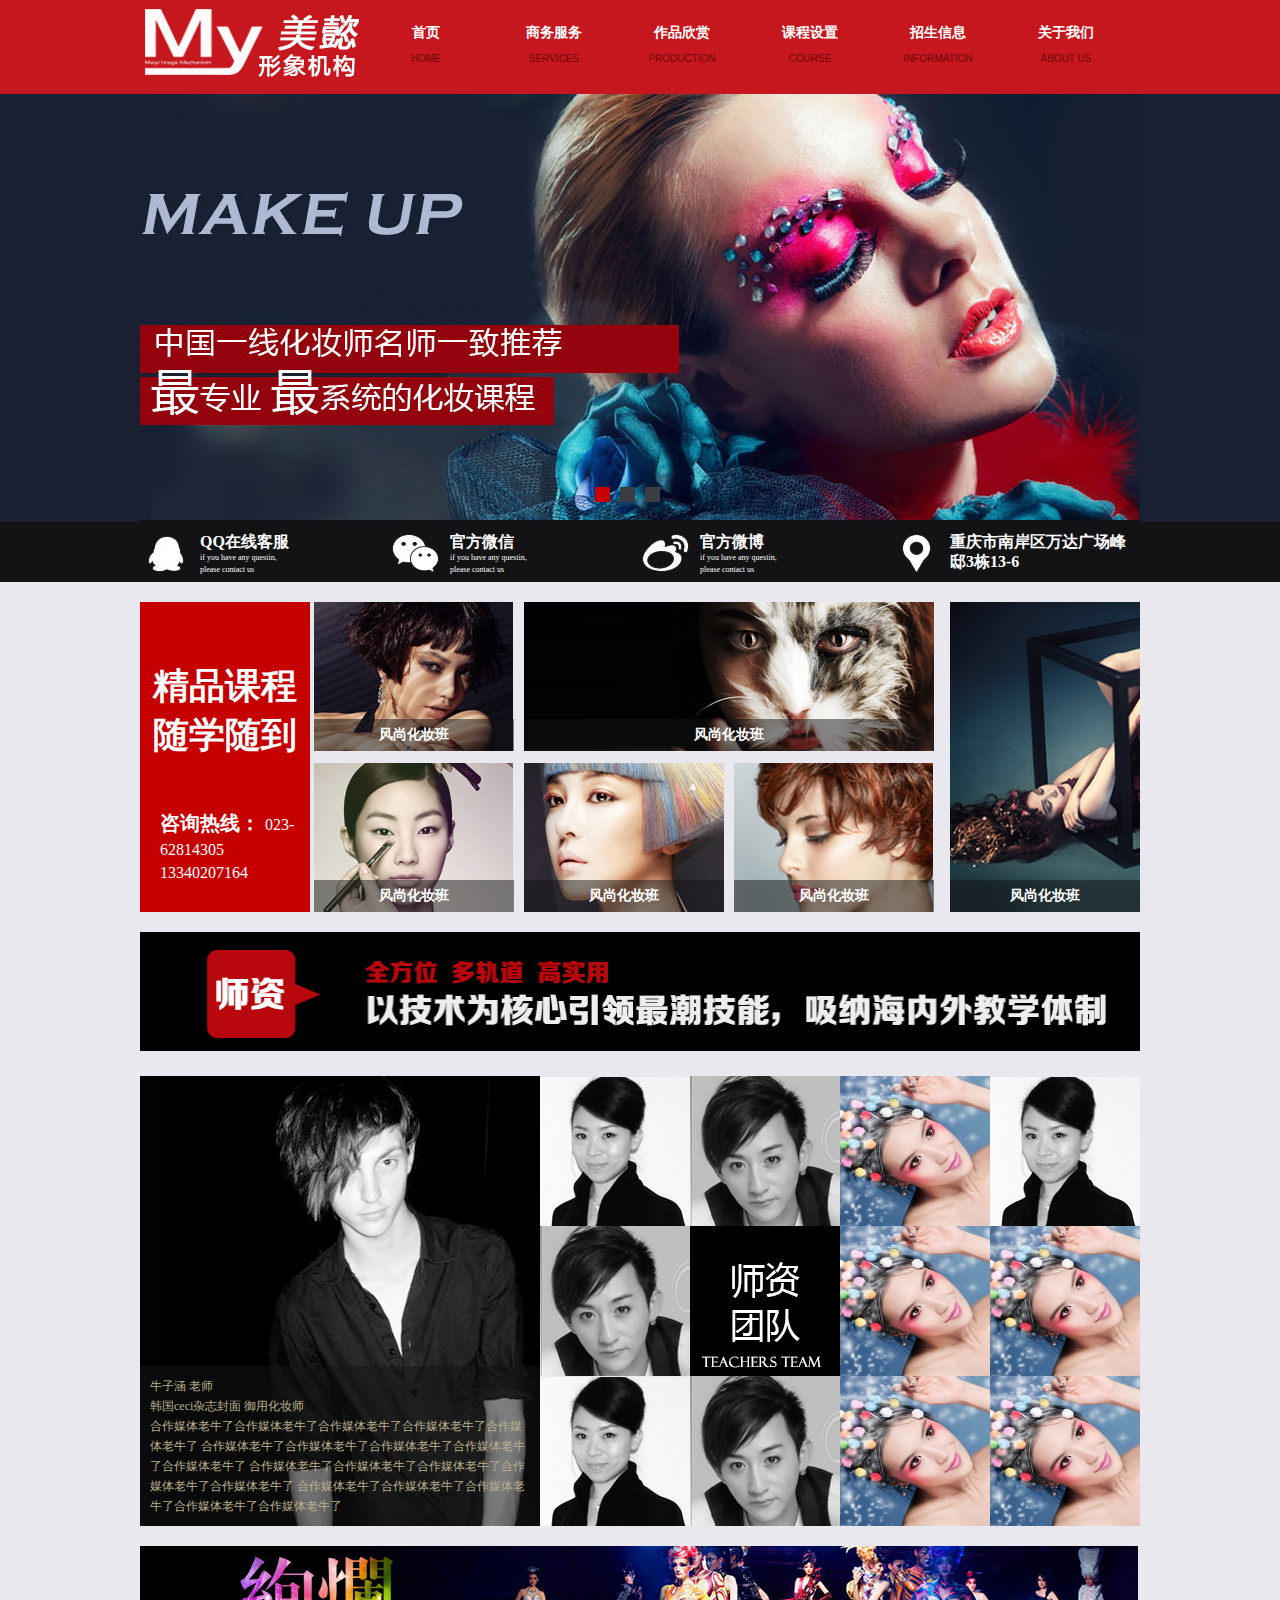
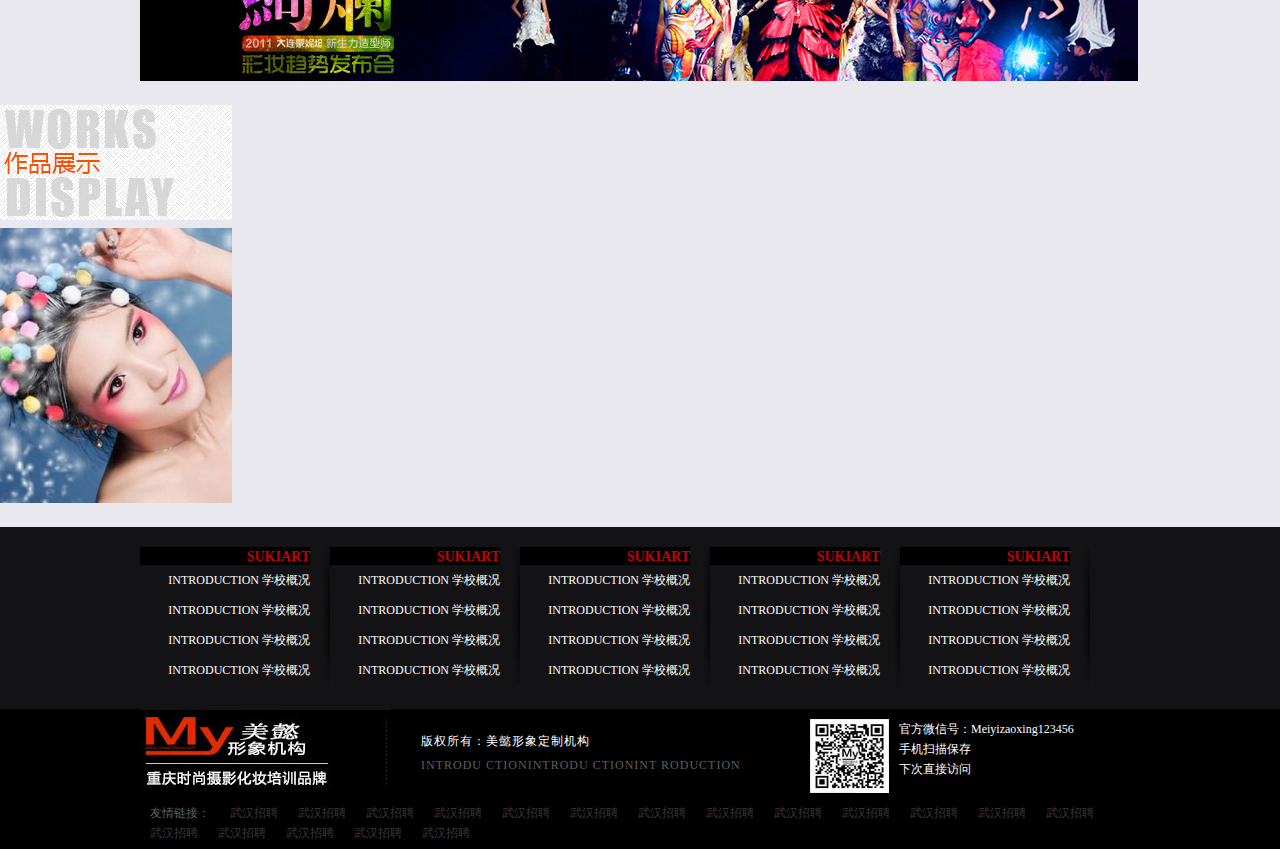
==== index.html @ 89da9402 "ssfweefwef" ====
<!DOCTYPE html>
<html>

	<head>
		<meta charset="utf-8" />
		<title>美懿</title>
		<meta name="keywords" content="" />
		<meta name="description" content="" />
		<link rel="stylesheet" href="css/public.css" />
		<link rel="stylesheet" href="css/index.css" />
		<link rel="stylesheet" href="css/action.css" />
		<script type="text/javascript" src="js/jquery-1.7.2.js"></script>
		<script type="text/javascript" src="js/scroll.js"></script>
		<!--[if lte IE 8]>
           <script src="js/html5.js"></script>
    <![endif]-->
    <![endif]-->
		<!--[if IE 6]>
	<script src="js/IE6PNG.js"></script>
    <script>
    	DD_belatedPNG.fix(".ie6png,.clss_all ul li div h2");
    </script>
<![endif]-->
	</head>

	<body>
		<header class="public_top">
			<div class="width1000">
				<div id="logo">
					<img src="images/logo.jpg" width="222" height="94" alt="美懿形象机构">
				</div>
				<nav>
					<ul>
						<li><a href="#">首页<span>HOME</span></a>
						</li>
						<li><a href="#">商务服务<span>SERVICES</span></a>
						</li>
						<li><a href="#">作品欣赏<span>PRODUCTION</span></a>
						</li>
						<li><a href="#">课程设置<span>COURSE</span></a>
						</li>
						<li><a href="#">招生信息<span>INFORMATION </span></a>
						</li>
						<li><a href="#">关于我们<span>ABOUT US</span></a>
						</li>
					</ul>

				</nav>

			</div>
		</header>

		<div class="wrap index_wrap">
			<section class="banner">
				<ul id="bannerul">
					<li>
						<img src="images/banner01.jpg" width="1000" height="428" alt="">
					</li>
					<li>
						<img src="images/banner01.jpg" width="1000" height="428" alt="">
					</li>
					<li>
						<img src="images/banner01.jpg" width="1000" height="428" alt="">
					</li>
				</ul>
				<ul id="ban_btnul">
					<li class="current"></li>
					<li></li>
					<li></li>
				</ul>
			</section>
			<section class="contact_area">
				<div class="width1000">
					<ul>
						<li>
							<i class="qq  hover1s"></i>
							<a href="#">
			 			QQ在线客服 
			 			<span>if you have any questin,<br />
			 				please contact us</span>
			 	       	</a>
						</li>
						<li id="contact_area_wx">
							<i class="wx hover1s" ></i>
							<a href="#">
			 			官方微信 
			 			<span>if you have any questin,<br />
			 				please contact us</span>
			 	       	</a>
			 	       	
			 	       	<div class="contact_wx_ma">
			 	       		
			 	       		<img src="images/weixin.jpg" width="140" height="130" alt="微信二维码">
			 	       		
			 	       	</div>
						</li>
						<li>
							<i class="wb hover1s"></i>
							<a href="#">
			 			官方微博 
			 			<span>if you have any questin,<br />
			 				please contact us</span>
			 	       	</a>
						</li>
						<li>
							<i class="area hover1s"></i>
							<a href="#">
			 			重庆市南岸区万达广场峰邸3栋13-6
			 	       	</a>
						</li>
					</ul>
				</div>
			</section>
         <div class="blank20"></div>
         <section class="class_s width1000">	
         	
         	<div class="class_tel">
         			<h1>精品课程 随学随到</h1>
         			<p>咨询热线：
         			  <span>023-62814305</span>
         			  <span>13340207164</span>
         			</p>
         			
         		</div>
         	<div class="class_all">
         		<ul>
         			<li class="class_all_01">
         				<div>
         				<a href="#"><img src="images/in_img01.jpg" width="200" height="149" alt=""></a>
         				<h2><a href="#">风尚化妆班</a></h2>
         			    </div>
         			</li>
         			
         			<li class="class_all_02">
         				<div>
         				<a href="#"><img src="images/in_img02.jpg" width="410" height="149" alt=""></a>
         				<h2><a href="#">风尚化妆班</a></h2>
         			    </div>
         			</li>
         			<li class="class_all_03">
         				<div>
         				<a href="#"><img src="images/in_img04.jpg" width="200" height="149" alt=""></a>
         				<h2><a href="#">风尚化妆班</a></h2>
         			    </div>
         			</li>
         			<li class="class_all_04">
         				<div>
         				<a href="#"><img src="images/in_img05.jpg" width="200" height="149" alt=""></a>
         				<h2><a href="#">风尚化妆班</a></h2>
         			    </div>
         			</li>
         			<li class="class_all_05">
         				<div>
         				<a href="#"><img src="images/in_img06.jpg" width="200" height="149" alt=""></a>
         				<h2><a href="#">风尚化妆班</a></h2>
         			    </div>
         			</li>
         			<li class="class_all_06">
         				<div>
         				<a href="#"><img src="images/in_img03.jpg" width="190" height="310" alt=""></a>
         				<h2><a href="#">风尚化妆班</a></h2>
         			    </div>
         			</li>
           		</ul>
         	</div>	
         </section>

  <div class="blank20"></div>
  <div class="gg width1000">
  	<img src="images/gg01.jpg" width="1000" height="120">
  	
  </div>
  <div class="blank20"></div>
   <section class="our_team width1000"> 
   	<div class="teamleader_des">
   		<img src="images/in_img13.jpg" width="400" height="450" />
   		<p>牛子涵 老师<br />
   		 韩国ceci杂志封面 御用化妆师<br />
   		 合作媒体老牛了合作媒体老牛了合作媒体老牛了合作媒体老牛了合作媒体老牛了
   		 合作媒体老牛了合作媒体老牛了合作媒体老牛了合作媒体老牛了合作媒体老牛了
   		 合作媒体老牛了合作媒体老牛了合作媒体老牛了合作媒体老牛了合作媒体老牛了
   		 合作媒体老牛了合作媒体老牛了合作媒体老牛了合作媒体老牛了合作媒体老牛了
   		</p>
   		
   	</div>
   	
   	<div class="team_list">
   		<ul>
   			<li><h1><a href="#"><img src="images/in_h101.jpg" alt="师资团队"></a></h1></li>
   			<li>
   				<a href="#" ><img src="images/in_img07.jpg" width="150" height="150" alt=""></a>
   			</li>
   			<li>
   				<a href="#" ><img src="images/in_img08.jpg" width="150" height="150" alt=""></a>
   			</li>
   			
   			<li>
   				<a href="#" ><img src="images/in_img09.jpg" width="150" height="150" alt=""></a>
   			</li>
   			<li>
   				<a href="#" ><img src="images/in_img07.jpg" width="150" height="150" alt=""></a>
   			</li>
   			<li>
   				<a href="#" ><img src="images/in_img08.jpg" width="150" height="150" alt=""></a>
   			</li>
   			<li>
   				<a href="#" ><img src="images/in_img09.jpg" width="150" height="150" alt=""></a>
   			</li>
   			<li>
   				<a href="#" ><img src="images/in_img09.jpg" width="150" height="150" alt=""></a>
   			</li>
   			<li>
   				<a href="#" ><img src="images/in_img07.jpg" width="150" height="150" alt=""></a>
   			</li>
   			<li>
   				<a href="#" ><img src="images/in_img08.jpg" width="150" height="150" alt=""></a>
   			</li>
   			<li>
   				<a href="#" ><img src="images/in_img09.jpg" width="150" height="150" alt=""></a>
   			</li>
   			<li>
   				<a href="#" ><img src="images/in_img09.jpg" width="150" height="150" alt=""></a>
   			</li>
   			
   		</ul>
   		
   	</div>
   	
   	
   	
   	
   </section>

<div class="blank20"></div>
<div class="gg width1000">
	<a href="#"><img  src="images/gg02.jpg"></a>
	
</div>

<div class="blank20"></div>

<section class="works_show">
	<header>
		<h1><a href="#"><img src="images/in_h102.jpg" width="232" height="115" alt=""></a></h1>
		<div>
			<a href="#"><img src="images/in_img09.jpg" width="232" height="275" alt=""></a>
			
		</div>
	</header>
	
	
</section>


  <div class="blank20"></div>
  </div>



		<footer class="foot">
			<div class="foot_nav">
				<div class="width1000">
					<ul>
						<li>
							<dl>
								<dt><a href="#">SUKIART</a></dt>
								<dd><a href="#"><span>INTRODUCTION</span>  学校概况</a>
								</dd>
								<dd><a href="#"><span>INTRODUCTION</span>  学校概况</a>
								</dd>
								<dd><a href="#"><span>INTRODUCTION</span>  学校概况</a>
								</dd>
								<dd><a href="#"><span>INTRODUCTION</span>  学校概况</a>
								</dd>

							</dl>

						</li>
						<li>
							<dl>
								<dt><a href="#">SUKIART</a></dt>
								<dd><a href="#"><span>INTRODUCTION</span>  学校概况</a>
								</dd>
								<dd><a href="#"><span>INTRODUCTION</span>  学校概况</a>
								</dd>
								<dd><a href="#"><span>INTRODUCTION</span>  学校概况</a>
								</dd>
								<dd><a href="#"><span>INTRODUCTION</span>  学校概况</a>
								</dd>

							</dl>

						</li>
						<li>
							<dl>
								<dt><a href="#">SUKIART</a></dt>
								<dd><a href="#"><span>INTRODUCTION</span>  学校概况</a>
								</dd>
								<dd><a href="#"><span>INTRODUCTION</span>  学校概况</a>
								</dd>
								<dd><a href="#"><span>INTRODUCTION</span>  学校概况</a>
								</dd>
								<dd><a href="#"><span>INTRODUCTION</span>  学校概况</a>
								</dd>

							</dl>

						</li>
						<li>
							<dl>
								<dt><a href="#">SUKIART</a></dt>
								<dd><a href="#"><span>INTRODUCTION</span>  学校概况</a>
								</dd>
								<dd><a href="#"><span>INTRODUCTION</span>  学校概况</a>
								</dd>
								<dd><a href="#"><span>INTRODUCTION</span>  学校概况</a>
								</dd>
								<dd><a href="#"><span>INTRODUCTION</span>  学校概况</a>
								</dd>

							</dl>

						</li>
						<li>
							<dl>
								<dt><a href="#">SUKIART</a></dt>
								<dd><a href="#"><span>INTRODUCTION</span>  学校概况</a>
								</dd>
								<dd><a href="#"><span>INTRODUCTION</span>  学校概况</a>
								</dd>
								<dd><a href="#"><span>INTRODUCTION</span>  学校概况</a>
								</dd>
								<dd><a href="#"><span>INTRODUCTION</span>  学校概况</a>
								</dd>

							</dl>

						</li>


					</ul>

				</div>
			</div>
			<div class="foot_bottom">
				<div class="width1000">
					<div class="foot_logo">
						<img src="images/foot_logo.jpg" width="251" height="80" alt="美懿形象定制机构">
					</div>
					<div class="copyright">
						<div class="blank20"></div>
						<p>版权所有：美懿形象定制机构
							<span>INTRODU CTIONINTRODU CTIONINT RODUCTION</span>
						</p>

					</div>

					<div class="foot_wx">
						<img src="images/weixin.jpg" alt="微信">
						<p>官方微信号：Meiyizaoxing123456
							<br> 手机扫描保存
							<br> 下次直接访问
						</p>
					</div>
					<div class="blank10"></div>
					<ul class="friend_link">
						<li>友情链接：</li>
						<li><a href="">武汉招聘</a>
						</li>
						<li><a href="">武汉招聘</a>
						</li>
						<li><a href="">武汉招聘</a>
						</li>
						<li><a href="">武汉招聘</a>
						</li>
						<li><a href="">武汉招聘</a>
						</li>
						<li><a href="">武汉招聘</a>
						</li>
						<li><a href="">武汉招聘</a>
						</li>
						<li><a href="">武汉招聘</a>
						</li>
						<li><a href="">武汉招聘</a>
						</li>
						<li><a href="">武汉招聘</a>
						</li>
						<li><a href="">武汉招聘</a>
						</li>
						<li><a href="">武汉招聘</a>
						</li>
						<li><a href="">武汉招聘</a>
						</li>
						<li><a href="">武汉招聘</a>
						</li>
						<li><a href="">武汉招聘</a>
						</li>
						<li><a href="">武汉招聘</a>
						</li>
						<li><a href="">武汉招聘</a>
						</li>
						<li><a href="">武汉招聘</a>
						</li>

					</ul>

				</div>



			</div>



		</footer>
		<script>
			$(document).ready(function(){
				
				//bannerli宽度控制
				var bannerWidth=$(".banner").width()
				$("#bannerul>li").css("width",bannerWidth)
				window.onresize=function(){
				var bannerWidth=$(".banner").width()
				$("#bannerul>li").css("width",bannerWidth)
				}
				//设置bannerli背景颜色
				var bannerli=$("#bannerul>li")
				var bannerlibk=["#182032","#182032","#182032"]
				for(var i=0; i <bannerli.length;i++){
				 	bannerli.eq(i).css("background",bannerlibk[i])
				}	
				
				$("#contact_area_wx").hover(function(){
					$(this).find(".contact_wx_ma").slideDown();
				},function(){
					$(this).find(".contact_wx_ma").slideUp()
				})
				
				//
				var team_h1=$(".team_list>ul>li").first()
				    team_h1.remove()
				  $(".team_list>ul>li").eq(4).after(team_h1)
				
		   //banner滚动控制
		   $.fn.scrollfn({   
                Btnul: "#ban_btnul",
                BannerBtnclass: "current",
                type: 0,
                isAutomatic: 1    
            }, "#bannerul")
			})
		</script>
	</body>

</html>
---- css/public.css ----
*{ margin: 0; padding: 0; font-family: "微软雅黑";}
a{ text-decoration: none;}
li{ list-style: none;}
img{ border: 0;}

table{ border-collapse: collapse;}

.wrap{ width: 100%; overflow: hidden;}
.blank10{ display: block; height: 10px; clear: both; overflow: hidden;}
.blank20{display: block; height: 20px; clear: both; overflow: hidden;}
.blank30{display: block; height: 30px; clear: both; overflow: hidden;}
.width1000{ width: 1000px; margin:  auto;}
.red_span { color: #C6171E;}
.green{ color: #1a5a18;}
.hover1s{ -webkit-transition: all 1s ease; -moz-transition: all 1s ease; -ms-transition: all 1s; -o-transition: all 1s ease; transition: all 1s ease ;}
/***************public_top***************************************/

.public_top{ width: 100%; height: 94px; background: #c6171e;}
.public_top #logo{ width: 222px; height: 94px; float:left;}
.public_top nav{ width: 778px; float: left;}
.public_top nav  ul li { width: 128px; float: left; text-align: center;padding-top: 20px;}
.public_top nav  ul li a{ color: #fff; font-weight: bold; font-size: 14px; line-height: 26px; }
.public_top nav  ul li a span{ display: block; font-family:"arial"; font-weight: normal; font-size: 10px; color: #6c070b;}
.public_top nav  ul li a:hover{ color: #e8e8e8;}
.public_top nav  ul li a:hover span{ color: #FFFFFF; margin-top: 2px;10px}


/******************page**********************/
.page { margin-left: 100px;}
.page ul li{ float: left; margin:0px 5px;}

.page ul li a{ display: block; font-size: 12px; background: #000; color: #FFFFFF; padding: 4px 8px;}

.page ul li.current a{ background: #C6171E;}

/*****************foot***************************/

.foot_nav{ background: #131315; height: 142px; padding: 20px;}
.foot_nav ul li{ width: 170px; float: left; background:url(../images/bk04.jpg) no-repeat center right; padding-right:20px;}
.foot_nav ul li dd{ font-size: 12px; text-align: right; display: block; height:30px; line-height:30px;}
.foot_nav ul li dd a{ color: #FFFFFF; }
.foot_nav ul li dt a{ font-weight:bold; color:#c60001; font-size:14px;}
.foot_nav ul li dt{ background:#000; text-align:right}

.foot_bottom{ height:140px; width:100%; background:#000}
.foot_logo{ float: left; width:251px;}
.copyright{ float:left; width:419px;}
.copyright p{ color:#FFF; padding-left:30px; font-size:12px;letter-spacing: 1px; line-height:24px;}
.copyright p span{ display:block; color:#5f5f5f}

.foot_wx{ float:left; width:330px; padding-top:10px;}
.foot_wx img{ display:block; float:left}
.foot_wx  p{ float:left; color:#fff; font-size:12px; line-height:20px; padding-left:10px;}

.friend_link li{ float: left; margin: 0px 10px; display:inline; color: #606060; font-size: 12px; line-height: 20px;}
.friend_link li a{ white-space:nowrap; color: #393939;}

/****************************************/
---- css/index.css ----
.index_wrap{ background: #e9e8ee;}

.banner{ width: 100%; height: 428px; overflow: hidden; position: relative;}
#bannerul{ width: 10000px; height: 428px; position: absolute; }
#bannerul li{  height: 428px; float: left;}
#bannerul li img{ display: block; margin: 0 auto;}

#ban_btnul { width: 100px; position: absolute;  bottom: 20px ; left: 50%; margin-left: -50px;}
#ban_btnul li{ width: 15px; height: 15px; background:#3a3e41; float: left ; margin: 0px 5px; display:inline;}
#ban_btnul li.current{ background: #C60001;}
/*****************************/
.contact_area{ width: 100%; height: 60px; background: #131315;}
.contact_area ul li{ width: 25%; height: 60px; float:left; position: relative;}
.contact_area ul li i{ display: block; width: 50px; height: 60px; float: left;}
.contact_area ul li a{ display: block; width: 180px; padding-top: 10px; padding-left: 10px;  float: left; font-size: 16px; line-height: 20px; color: #FFFFFF; font-weight: bold;
-webkit-transition: all 1s ease; -moz-transition: all 1s ease; -ms-transition: all 1s; -o-transition: all 1s ease; transition: all 1s ease ;
}
.contact_area ul li a span{ display: block; font-size: 8px; font-weight: normal; line-height: 12px;}
.qq{ background: url(../images/icon08.png);}
.wx{ background: url(../images/icon09.png);}
.wb{ background: url(../images/icon10.png);}
.area{ background: url(../images/icon11.png);}

.contact_area ul li:hover i,.contact_area ul li:hover a{ filter:alpha(opacity=70);-moz-opacity:0.7;-khtml-opacity: 0.7;opacity: 0.7;}

.contact_wx_ma{ position: absolute; top: 59px; left: 5px; display: none; z-index: 100000;}

/****************************/
.class_tel { width: 170px; height: 310px; background: #C60001; overflow: hidden; float: left;}
.class_tel h1 { font-size: 36px; font-family: "黑体"; color: #FFFFFF; text-align:center; margin: 60px  auto 50px; }

.class_tel  p{ color: #FFFFFF; font-size: 20px ; font-weight: bold; padding-left: 20px;}
.class_tel  p span{ font-size: 16px; font-weight: normal;}

.class_all{ width:826px; height: 310px; position:relative; float: left; margin-left:4px ; display:inline;}
.class_all ul li{ overflow: hidden; position:absolute;}
.class_all ul li div{ width: 100%; height: 100%; position: relative;}
.class_all ul li div h2{ font-size: 14px; height: 32px; line-height: 32px;text-align: center; background:url(../images/bk50.png); position: absolute; bottom: 0px; left: 0px; width: 100%;}
.class_all ul li div h2 a{ color: #FFFFFF;}
.class_all_01{ width: 200px;  height: 149px;}
.class_all_02{ width:410px; height: 149px; top: 0px; left: 210px;}
.class_all_03{width: 200px;  height: 149px; left: 0px; top:161px}
.class_all_04{width: 200px;  height: 149px; left: 210px; top:161px}
.class_all_05{ width: 200px;  height: 149px; left: 420px; top:161px}
.class_all_06{ width: 190px; height: 310px; right: 0px; top: 0px;}

.clss_all ul li div:hover img,.team_list ul li:hover img{
	    animation:enlarge_images 1.5s ease;
	   -webkit-animation:enlarge_images 1.5s ease;
	   -moz-animation:enlarge_images 1.5s ease;
	    -ms-animation:enlarge_images 1.5s ease;
	     animation-direction: reverse;
	     -moz-animation-direction: reverse;
	      -webkit-animation-direction: reverse;
	       -ms-animation-direction: reverse;
	 
	
}
/*************************************/


.teamleader_des{ width: 400px; height: 450px; overflow: hidden; position:relative; float: left;}
.teamleader_des p{ width: 380px; padding: 10px; position:absolute; bottom: 0px; left: 0px; background: url(../images/bk50.png); color: #bab08e; font-size: 12px; line-height: 20px;}
.team_list{ width: 600px; height: 450px; float: left;}
.team_list ul li{ width:150px; height: 150px ; overflow: hidden; float: left;}
---- css/action.css ----
@keyframes enlarge_images{
	from{
		transform: scale(1);
	}
	to{
		transform: scale(1.2);
	}
}
@-moz-keyframes enlarge_images{
	from{
		-moz-transform: scale(1);
	}
	to{
		-moz-transform: scale(1.2);
	}
}
@-webkit-keyframes enlarge_images{
	from{
		-webkit-transform: scale(1);
	}
	to{
		-webkit-transform: scale(1.2);
	}
}
@-ms-keyframes enlarge_images{
	from{
		-ms-transform: scale(1);
	}
	to{
		-ms-transform: scale(1.2);
	}
}
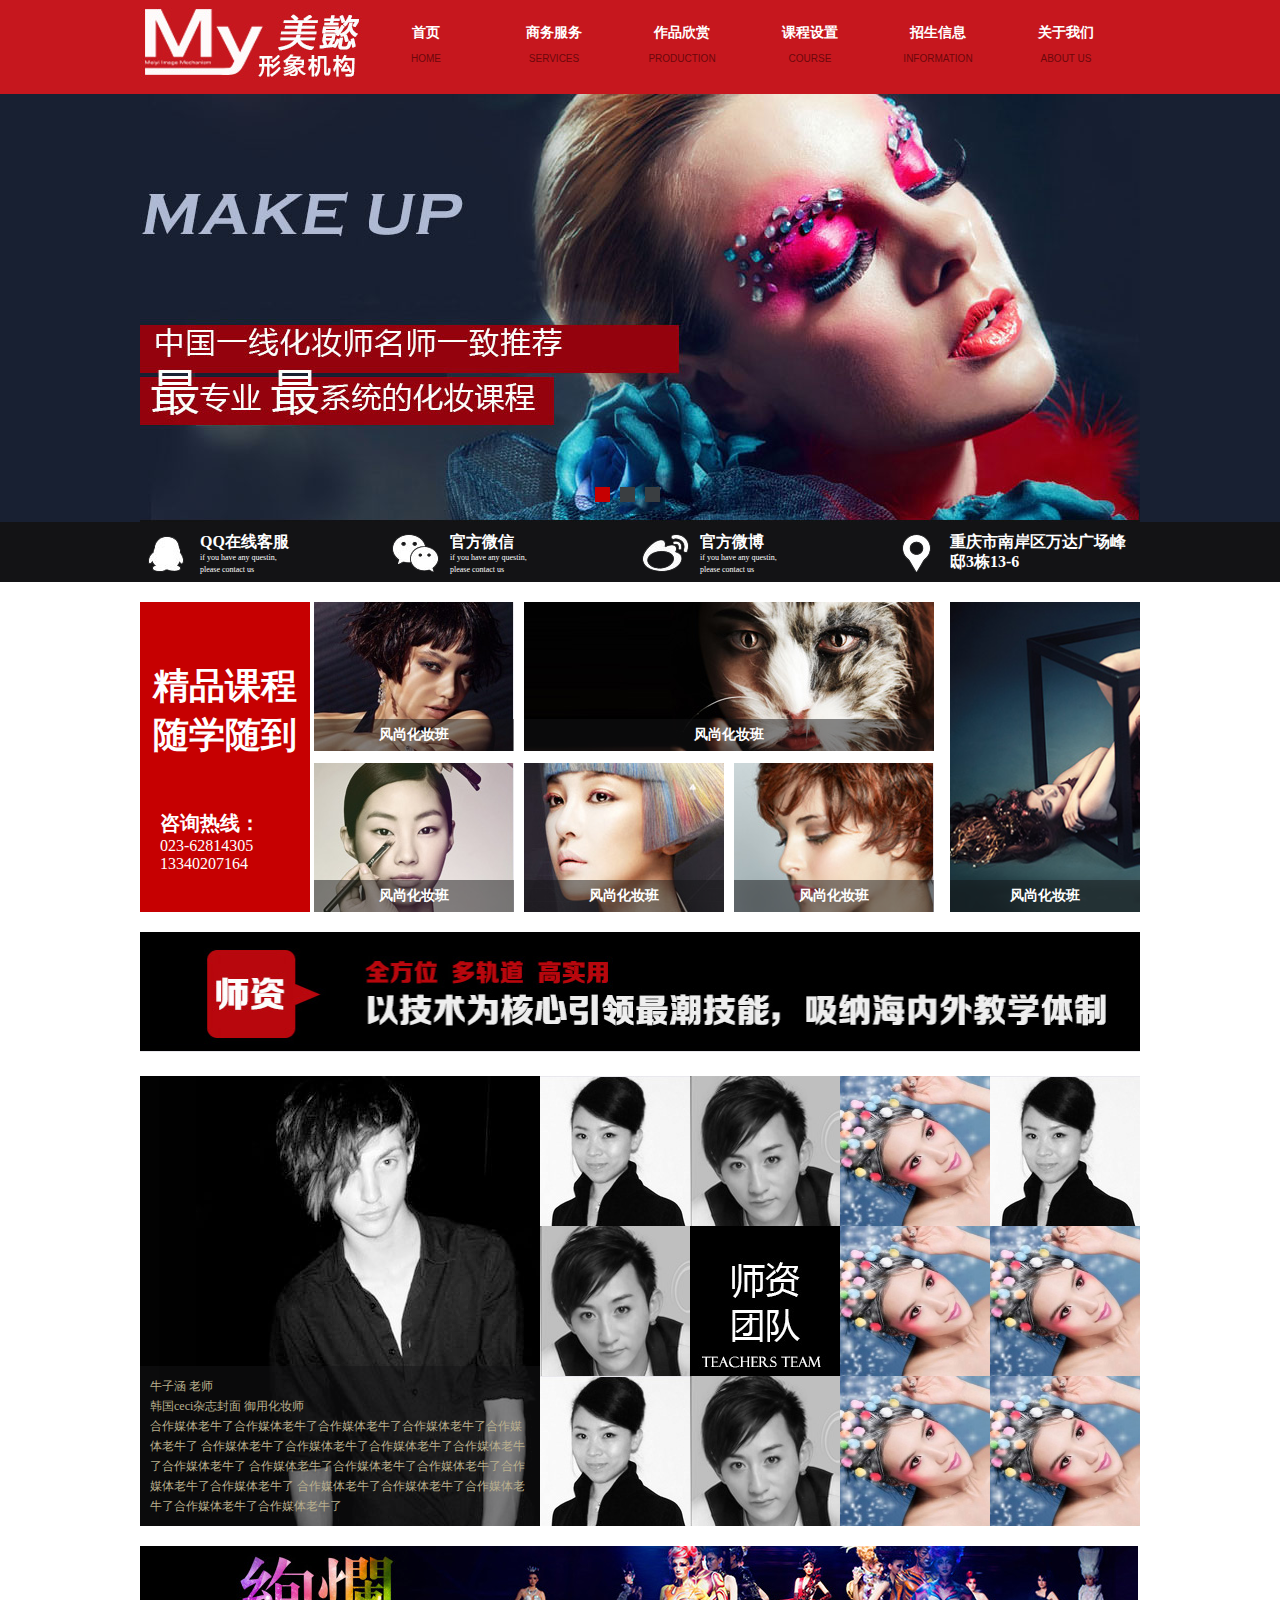
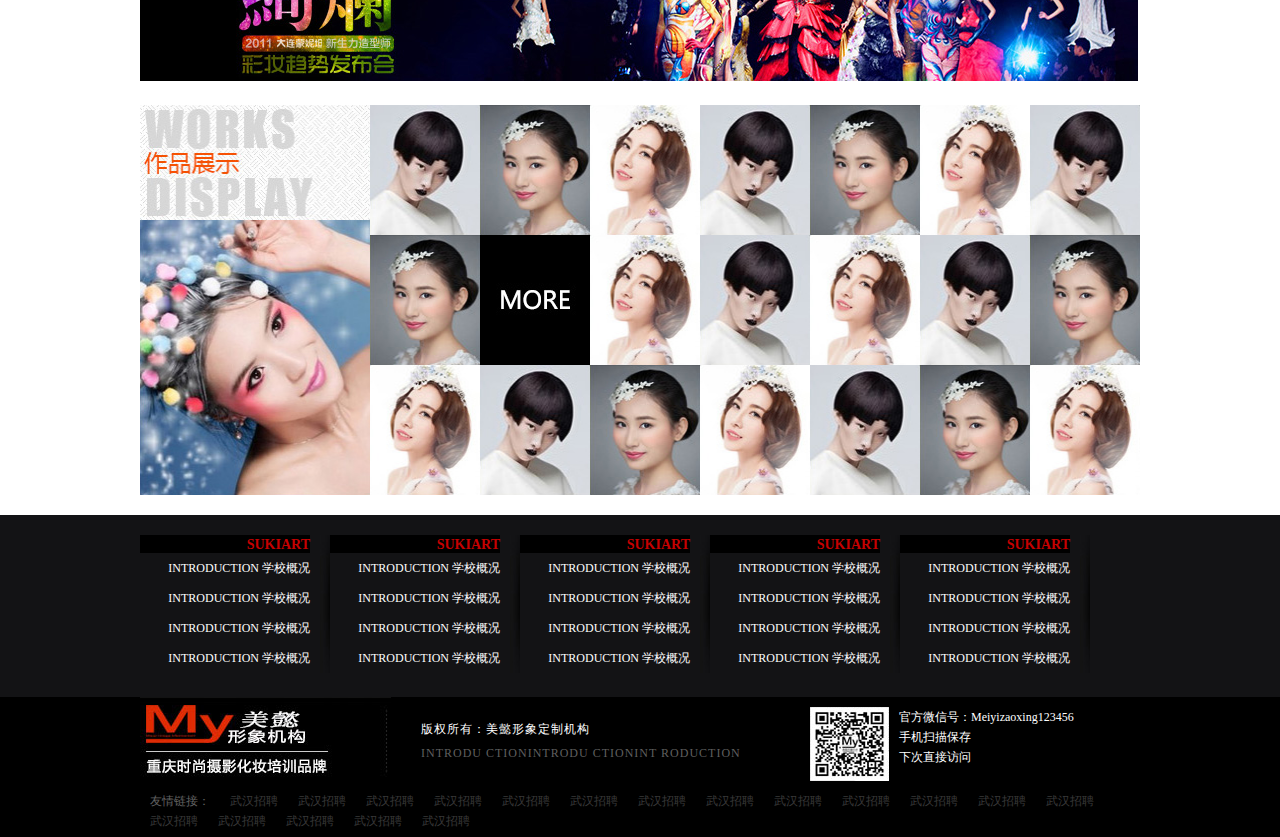
==== commit 434de853: "sfwefwe" ====
--- a/index.html
+++ b/index.html
@@ -14,11 +14,11 @@
 		<!--[if lte IE 8]>
            <script src="js/html5.js"></script>
     <![endif]-->
-    <![endif]-->
+   
 		<!--[if IE 6]>
 	<script src="js/IE6PNG.js"></script>
     <script>
-    	DD_belatedPNG.fix(".ie6png,.clss_all ul li div h2");
+    	DD_belatedPNG.fix(".ie6png,.class_all ul li div h2,.contact_area i");
     </script>
 <![endif]-->
 	</head>
@@ -53,14 +53,14 @@
 		<div class="wrap index_wrap">
 			<section class="banner">
 				<ul id="bannerul">
-					<li>
-						<img src="images/banner01.jpg" width="1000" height="428" alt="">
+					<li  style="background:#182032 url(images/in_banner01.jpg) no-repeat center;">
+						
 					</li>
-					<li>
-						<img src="images/banner01.jpg" width="1000" height="428" alt="">
+					<li  style="background:#182032 url(images/in_banner01.jpg) no-repeat center;">
+						
 					</li>
-					<li>
-						<img src="images/banner01.jpg" width="1000" height="428" alt="">
+					<li  style="background:#182032 url(images/in_banner01.jpg) no-repeat center;">
+						
 					</li>
 				</ul>
 				<ul id="ban_btnul">
@@ -174,7 +174,7 @@
    <section class="our_team width1000"> 
    	<div class="teamleader_des">
    		<img src="images/in_img13.jpg" width="400" height="450" />
-   		<p>牛子涵 老师<br />
+   		<p class="ie6png">牛子涵 老师<br />
    		 韩国ceci杂志封面 御用化妆师<br />
    		 合作媒体老牛了合作媒体老牛了合作媒体老牛了合作媒体老牛了合作媒体老牛了
    		 合作媒体老牛了合作媒体老牛了合作媒体老牛了合作媒体老牛了合作媒体老牛了
@@ -239,15 +239,45 @@
 
 <div class="blank20"></div>
 
-<section class="works_show">
+<section class="works_show  width1000">
 	<header>
-		<h1><a href="#"><img src="images/in_h102.jpg" width="232" height="115" alt=""></a></h1>
-		<div>
-			<a href="#"><img src="images/in_img09.jpg" width="232" height="275" alt=""></a>
+		<h1><a href="#"><img src="images/in_h102.jpg" width="230" height="115" alt=""></a></h1>
+		<div class="firt_show_img">
+			<a href="#"><img src="images/in_img09.jpg" width="230" height="275" alt=""></a>
 			
 		</div>
 	</header>
 	
+	<div class="works_list">
+		 <ul>
+		 	
+		 	<li><a href="#"><img src="images/in_img10.jpg" width="110" height="130" alt=""></a></li>
+		 	<li><a href="#"><img src="images/in_img11.jpg" width="110" height="130" alt=""></a></li>
+		 	<li><a href="#"><img src="images/in_img12.jpg" width="110" height="130" alt=""></a></li>
+		 	<li><a href="#"><img src="images/in_img10.jpg" width="110" height="130" alt=""></a></li>
+		 	<li><a href="#"><img src="images/in_img11.jpg" width="110" height="130" alt=""></a></li>
+		 	<li><a href="#"><img src="images/in_img12.jpg" width="110" height="130" alt=""></a></li>
+		 	<li><a href="#"><img src="images/in_img10.jpg" width="110" height="130" alt=""></a></li>
+		 	<li><a href="#"><img src="images/in_img11.jpg" width="110" height="130" alt=""></a></li>
+		 	<li><a href="#"><img src="images/in_img12.jpg" width="110" height="130" alt=""></a></li>
+		 	<li><a href="#"><img src="images/in_img10.jpg" width="110" height="130" alt=""></a></li>
+
+		 	<li><a href="#"><img src="images/in_img12.jpg" width="110" height="130" alt=""></a></li>
+		 	<li><a href="#"><img src="images/in_img10.jpg" width="110" height="130" alt=""></a></li>
+		 	<li><a href="#"><img src="images/in_img11.jpg" width="110" height="130" alt=""></a></li>
+		 	<li><a href="#"><img src="images/in_img12.jpg" width="110" height="130" alt=""></a></li>
+		 	<li><a href="#"><img src="images/in_img10.jpg" width="110" height="130" alt=""></a></li>
+		 	<li><a href="#"><img src="images/in_img11.jpg" width="110" height="130" alt=""></a></li>
+		 	<li><a href="#"><img src="images/in_img12.jpg" width="110" height="130" alt=""></a></li>
+		 	<li><a href="#"><img src="images/in_img10.jpg" width="110" height="130" alt=""></a></li>
+		 	<li><a href="#"><img src="images/in_img11.jpg" width="110" height="130" alt=""></a></li>
+		 	<li><a href="#"><img src="images/in_img12.jpg" width="110" height="130" alt=""></a></li>
+		 	<li class="more"><a href="#"><img src="images/in_more.jpg" width="110" height="130"a alt="更多"></a></li>
+		 	
+		 </ul>
+		
+		
+	</div>
 	
 </section>
 
@@ -424,11 +454,6 @@
 				$("#bannerul>li").css("width",bannerWidth)
 				}
 				//设置bannerli背景颜色
-				var bannerli=$("#bannerul>li")
-				var bannerlibk=["#182032","#182032","#182032"]
-				for(var i=0; i <bannerli.length;i++){
-				 	bannerli.eq(i).css("background",bannerlibk[i])
-				}	
 				
 				$("#contact_area_wx").hover(function(){
 					$(this).find(".contact_wx_ma").slideDown();
@@ -436,10 +461,13 @@
 					$(this).find(".contact_wx_ma").slideUp()
 				})
 				
-				//
+				//团队与作品展示的 标题与更多插入
 				var team_h1=$(".team_list>ul>li").first()
 				    team_h1.remove()
 				  $(".team_list>ul>li").eq(4).after(team_h1)
+				var works_more=$(".works_list>ul>li").last()
+			      	works_more.remove()
+			      	$(".works_list>ul>li").eq(7).after(works_more)
 				
 		   //banner滚动控制
 		   $.fn.scrollfn({   
--- a/css/index.css
+++ b/css/index.css
@@ -1,13 +1,13 @@
-
+class_tel
 .index_wrap{ background: #e9e8ee;}
 
 .banner{ width: 100%; height: 428px; overflow: hidden; position: relative;}
 #bannerul{ width: 10000px; height: 428px; position: absolute; }
 #bannerul li{  height: 428px; float: left;}
-#bannerul li img{ display: block; margin: 0 auto;}
+
 
 #ban_btnul { width: 100px; position: absolute;  bottom: 20px ; left: 50%; margin-left: -50px;}
-#ban_btnul li{ width: 15px; height: 15px; background:#3a3e41; float: left ; margin: 0px 5px; display:inline;}
+#ban_btnul li{ width: 15px; height: 15px; overflow: hidden; background:#3a3e41; float: left ; margin: 0px 5px; display:inline;}
 #ban_btnul li.current{ background: #C60001;}
 /*****************************/
 .contact_area{ width: 100%; height: 60px; background: #131315;}
@@ -31,10 +31,10 @@
 .class_tel h1 { font-size: 36px; font-family: "黑体"; color: #FFFFFF; text-align:center; margin: 60px  auto 50px; }
 
 .class_tel  p{ color: #FFFFFF; font-size: 20px ; font-weight: bold; padding-left: 20px;}
-.class_tel  p span{ font-size: 16px; font-weight: normal;}
+.class_tel  p span{ display: block; font-size: 16px; font-weight: normal;}
 
 .class_all{ width:826px; height: 310px; position:relative; float: left; margin-left:4px ; display:inline;}
-.class_all ul li{ overflow: hidden; position:absolute;}
+.class_all ul li{ overflow: hidden; position:absolute; z-index: 100;}
 .class_all ul li div{ width: 100%; height: 100%; position: relative;}
 .class_all ul li div h2{ font-size: 14px; height: 32px; line-height: 32px;text-align: center; background:url(../images/bk50.png); position: absolute; bottom: 0px; left: 0px; width: 100%;}
 .class_all ul li div h2 a{ color: #FFFFFF;}
@@ -45,18 +45,21 @@
 .class_all_05{ width: 200px;  height: 149px; left: 420px; top:161px}
 .class_all_06{ width: 190px; height: 310px; right: 0px; top: 0px;}
 
-.clss_all ul li div:hover img,.team_list ul li:hover img{
+.class_all ul li div:hover img,.team_list ul li:hover img,.works_list ul li:hover img,.firt_show_img a:hover img{
 	    animation:enlarge_images 1.5s ease;
-	   -webkit-animation:enlarge_images 1.5s ease;
-	   -moz-animation:enlarge_images 1.5s ease;
+	    -webkit-animation:enlarge_images 1.5s ease;
+	    -moz-animation:enlarge_images 1.5s ease;
 	    -ms-animation:enlarge_images 1.5s ease;
-	     animation-direction: reverse;
-	     -moz-animation-direction: reverse;
-	      -webkit-animation-direction: reverse;
-	       -ms-animation-direction: reverse;
+	    animation-fill-mode:forwards; 
+	    -webkit-animation-fill-mode: forwards; 
+	    -moz-animation-fill-mode: forwards; 
+	    -ms-animation-fill-mode: forwards; 
+	  
 	 
 	
 }
+
+
 /*************************************/
 
 
@@ -65,6 +68,29 @@
 .team_list{ width: 600px; height: 450px; float: left;}
 .team_list ul li{ width:150px; height: 150px ; overflow: hidden; float: left;}
 
+.team_list ul li:nth-of-type(6):hover img{
+	
+	 animation:none
+	   -webkit-animation: none;
+	   -moz-animation: none;
+	    -ms-animation:none;
+	     
+	
+}
 
 
-
+.firt_show_img{ width: 230px; height: 275px; overflow: hidden;}
+.works_show header{ width: 230px; height: 390px; overflow: hidden; float: left;}
+.works_show header img{ display: block;}
+.works_list{ float: left; width: 770px;}
+.works_list ul li{  float: left; width: 110px; height: 130px; overflow: hidden;}
+.works_list ul li img{ display: block;}
+.works_list ul li:nth-of-type(9):hover img{
+	
+	 animation:none
+	   -webkit-animation: none;
+	   -moz-animation: none;
+	    -ms-animation:none;
+	     
+	
+}--- a/css/action.css
+++ b/css/action.css
@@ -1,32 +1,40 @@
 @keyframes enlarge_images{
 	from{
 		transform: scale(1);
+		opacity: 0.5;
 	}
 	to{
-		transform: scale(1.2);
+		transform: scale(1.1);
+		opacity: 1.0;
 	}
 }
 @-moz-keyframes enlarge_images{
 	from{
 		-moz-transform: scale(1);
+		opacity: 0.5;
 	}
 	to{
-		-moz-transform: scale(1.2);
+		-moz-transform: scale(1.1);
+		opacity: 1.0;
 	}
 }
 @-webkit-keyframes enlarge_images{
 	from{
 		-webkit-transform: scale(1);
+		-webkit-opacity: 0.5;
 	}
 	to{
-		-webkit-transform: scale(1.2);
+		-webkit-transform: scale(1.1);
+		-webkit-opacity: 1.0;
 	}
 }
 @-ms-keyframes enlarge_images{
 	from{
 		-ms-transform: scale(1);
+		opacity: 0.5;
 	}
 	to{
-		-ms-transform: scale(1.2);
+		-ms-transform: scale(1.1);
+		opacity: 1.0;
 	}
 }